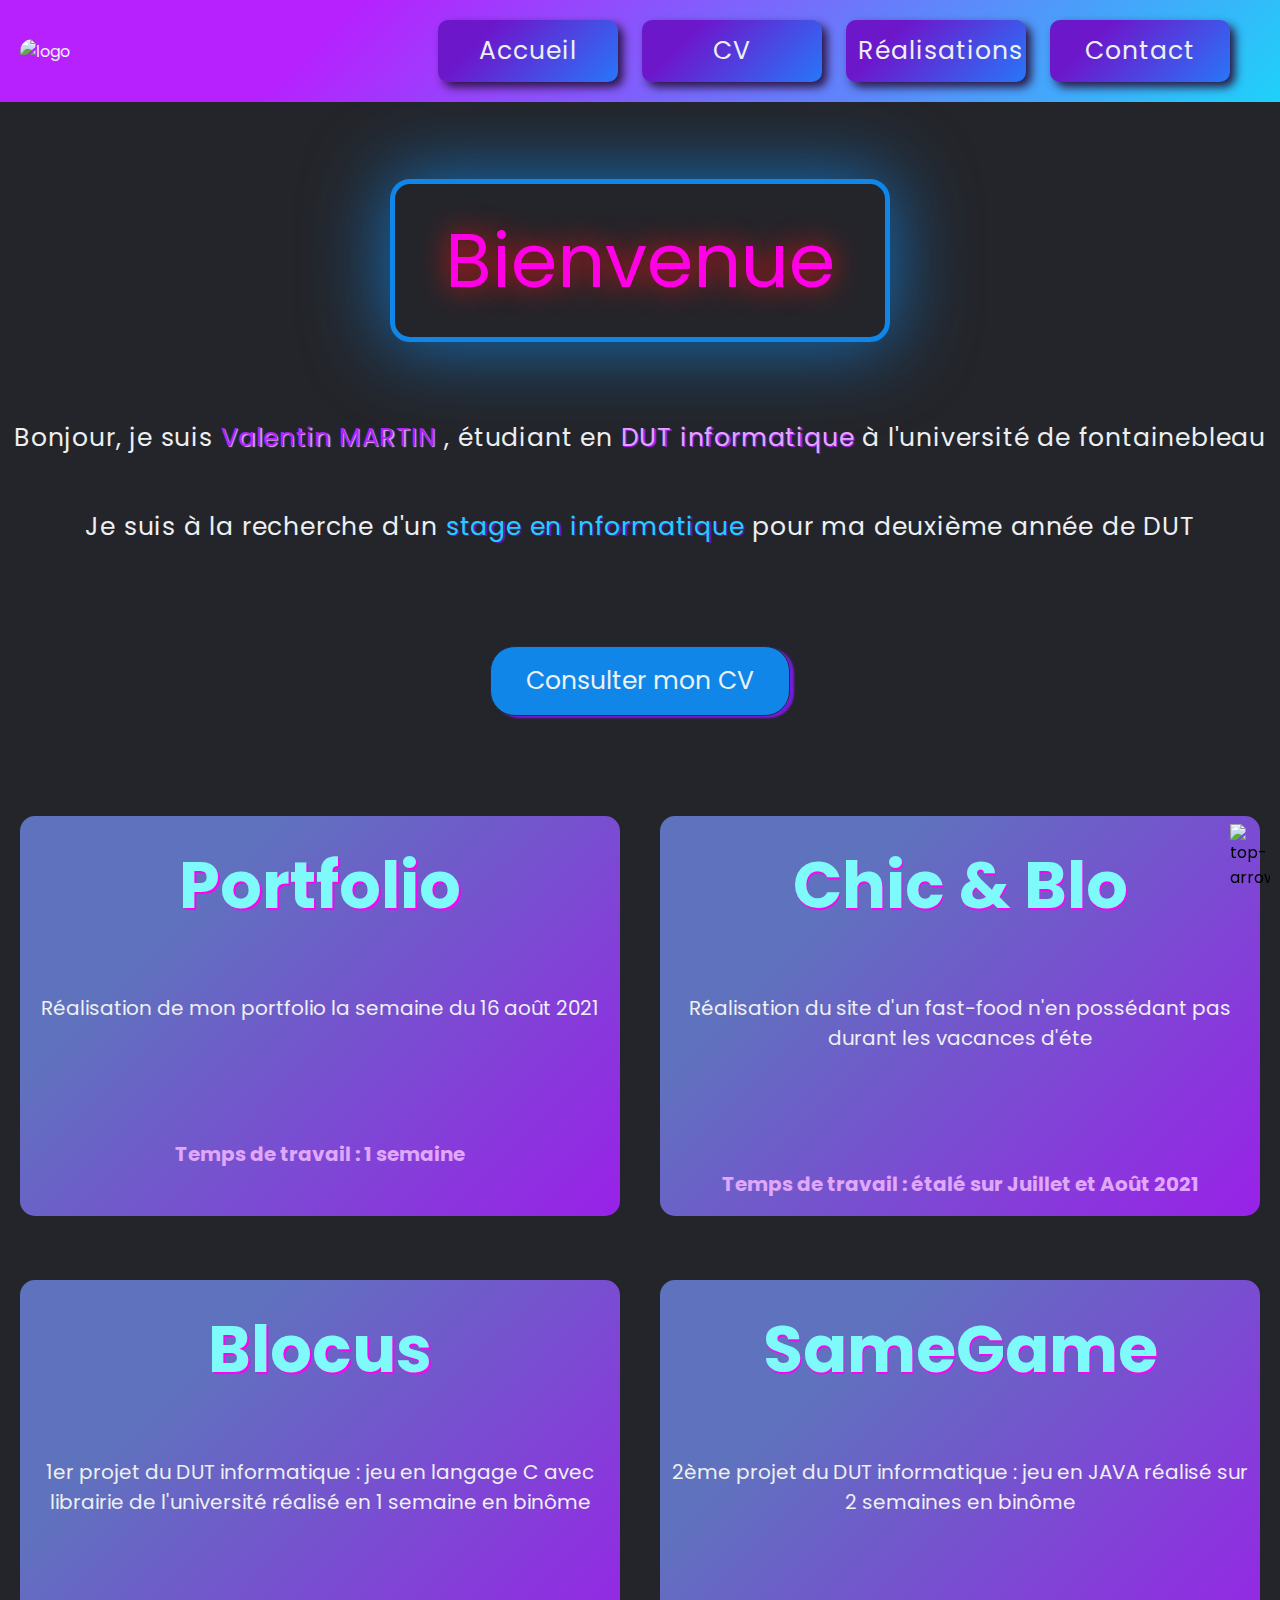
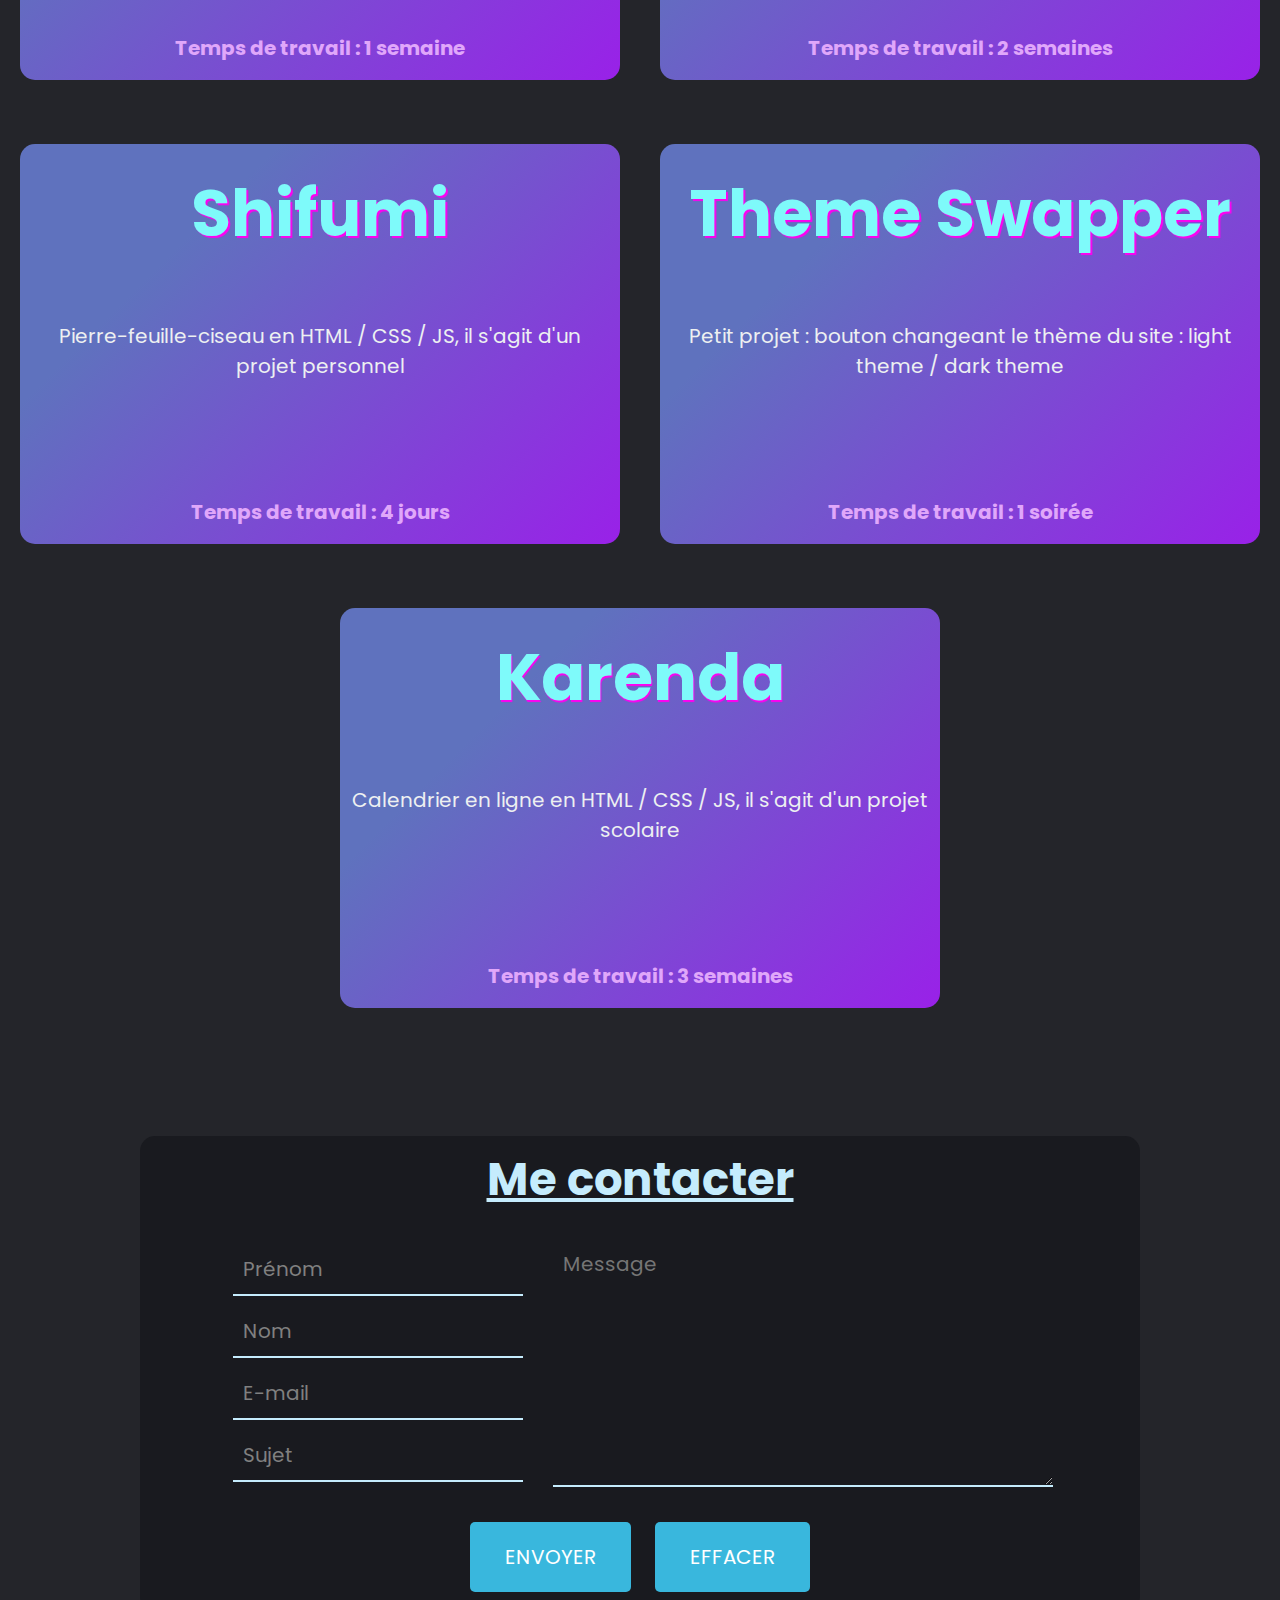
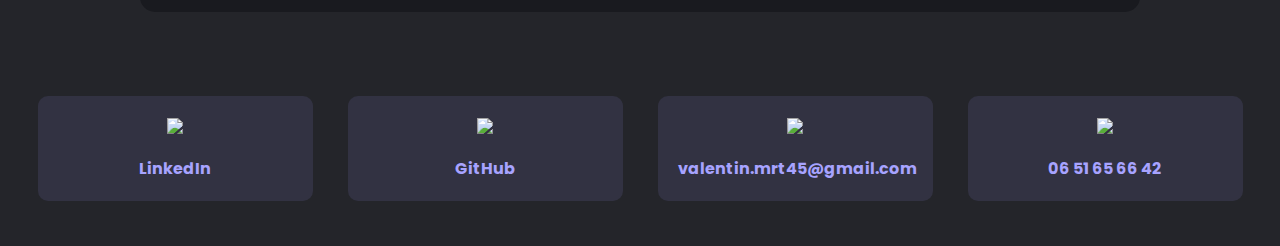
==== index.html @ cf65e2fb "Adding files of my Portfolio" ====
<!DOCTYPE html>
<html lang="fr">

<head>
    <meta charset="UTF-8">
    <title> Portfolio </title>
    <link href="./style.css" rel="stylesheet">
    <script src="./script.js"></script>

</head>


<body>

    <!-- <div class="loadingscreen" id="loadingscreen">
        <span style="--i:1";>L</span>
        <span style="--i:2";>o</span>
        <span style="--i:3";>a</span>
        <span style="--i:4";>d</span>
        <span style="--i:5";>i</span>
        <span style="--i:6";>n</span>
        <span style="--i:7";>g</span>
        <span style="--i:8";>.</span>
        <span style="--i:9";>.</span>
        <span style="--i:10";>.</span>
    </div> -->

    <div class="content" id="content">
        <header>
            <a class="logo-link" href="https://dwarves.iut-fbleau.fr/~martinv/Portfolio">
                <img class="logo" src="./img/VM.png" alt="logo">
            </a>

            <nav id="navbar" class="navbar">
                <ul class="nav-links">
                    <li><a class="links" href="#accueil">Accueil</a></li>
                    <li><a class="links" href="#CV">CV</a></li>
                    <li><a class="links" href="#realisation">Réalisations</a></li>
                    <li><a class="links" href="#contact">Contact</a></li>
                </ul>
            </nav>

            <div class="menu" id="burger" onclick="MenuBurger()">
                <div class="menu-line" id="first-line"></div>
                <div class="menu-line" id="second-line"></div>
                <div class="menu-line" id="third-line"></div>
            </div>

        </header>

        <div class="welcome">
            <span class="welcome-text">Bienvenue</span>
        </div>

        <div class="accueil" id="accueil">
            <p class="presentation"> Bonjour, je suis <span class="nom">Valentin MARTIN</span> , étudiant en <span
                    class="etude">DUT informatique</span> à l'université de fontainebleau</p>
            <p class="stage"> Je suis à la recherche d'un <span class="stage-span">stage en informatique</span> pour ma
                deuxième année de DUT</p>
        </div>

        <div class="CV" id="CV">
            <a href="./CV.pdf" class="cv-links">Consulter mon CV</a>
        </div>

        <div class="realisation" id="realisation">

            <div class="realisation-container">

                <a class="portfolio animation3" href="./realisations.html#portfolio">
                    <h3 class="titre-realisation">Portfolio</h3>
                    <p class="description-realisation">Réalisation de mon portfolio la semaine du 16 août 2021</p>
                    <p class="temps-realisation"> Temps de travail : 1 semaine</p>
                </a>

                <a class="portfolio animation2" href="./realisations.html#chic&blo">
                    <h3 class="titre-realisation">Chic & Blo</h3>
                    <p class="description-realisation">Réalisation du site d'un fast-food n'en possédant pas durant les
                        vacances d'éte</p>
                    <p class="temps-realisation"> Temps de travail : étalé sur Juillet et Août 2021</p>
                </a>

            </div>

            <div class="realisation-container">

                <a class="portfolio animation2" href="./realisations.html#blocus">
                    <h3 class="titre-realisation">Blocus</h3>
                    <p class="description-realisation">1er projet du DUT informatique : jeu en langage C avec librairie
                        de l'université réalisé en 1 semaine en binôme</p>
                    <p class="temps-realisation"> Temps de travail : 1 semaine</p>
                </a>

                <a class="portfolio animation1" href="./realisations.html#SameGame">
                    <h3 class="titre-realisation">SameGame</h3>
                    <p class="description-realisation">2ème projet du DUT informatique : jeu en JAVA réalisé sur 2
                        semaines en binôme</p>
                    <p class="temps-realisation"> Temps de travail : 2 semaines</p>
                </a>

            </div>

            <div class="realisation-container">

                <a class="portfolio animation1" href="./realisations.html#shifumi">
                    <h3 class="titre-realisation">Shifumi</h3>
                    <p class="description-realisation"> Pierre-feuille-ciseau en HTML / CSS / JS, il s'agit d'un projet
                        personnel</p>
                    <p class="temps-realisation"> Temps de travail : 4 jours</p>
                </a>

                <a class="portfolio animation3" href="./realisations.html#themeswapper">
                    <h3 class="titre-realisation">Theme Swapper</h3>
                    <p class="description-realisation">Petit projet : bouton changeant le thème du site : light theme /
                        dark theme</p>
                    <p class="temps-realisation"> Temps de travail : 1 soirée</p>
                </a>

            </div>

            <div class="realisation-container">

                <a class="portfolio animation1" href="./realisations.html#karenda">
                    <h3 class="titre-realisation">Karenda</h3>
                    <p class="description-realisation"> Calendrier en ligne en HTML / CSS / JS, il s'agit d'un projet
                        scolaire</p>
                    <p class="temps-realisation"> Temps de travail : 3 semaines</p>
                </a>

            </div>


        </div>

        <div class="contact" id="contact">

            <form method="post" action="contacter.php" class="container-contact">

                <h1 class="me-contacter">Me contacter</h1>

                <div class="contact-form">

                    <div class="input-fields">
                        <input type="text" class="input" name="prenom" placeholder="Prénom">
                        <input type="text" class="input" name="nom" placeholder="Nom" required="">
                        <input type="text" class="input" name="email" placeholder="E-mail" required="">
                        <input type="text" class="input" name="sujet" placeholder="Sujet" required="">
                    </div>

                    <textarea class="message" name="message" placeholder="Message" required=""></textarea>

                </div>

                <div class="regroup-btn">
                    <input class="btn-send" name="submit" value="Envoyer" type="submit">
                    <input class="btn-send" type="reset" value="Effacer">
                </div>

            </form>
        </div>

        <div class="icon-bar">

            <a href="https://www.linkedin.com/in/valentin-martin-417102203/" target="blank" class="icon-bgcolor">
                <img class="img-icon" src="./img/linkedin.png">
                <p class="icon-text">LinkedIn</p>
            </a>

            <a href="https://dwarves.iut-fbleau.fr/git/martinv" target="blank" class="icon-bgcolor">
                <img class="img-icon" src="./img/git.png">
                <p class="icon-text">GitHub</p>
            </a>

            <a href="mailto:valentin.mrt45@gmail.com" class="icon-bgcolor">
                <img class="img-icon" src="./img/enveloppe.png">
                <p class="icon-text">valentin.mrt45@gmail.com</p>
            </a>

            <a class="icon-bgcolor">
                <img class="img-icon" src="./img/telephone.png">
                <p class="icon-text">06 51 65 66 42</p>
            </a>

        </div>

        <img src="./img/top-arrow.png" alt="top-arrow" class="top-arrow" onclick="ScrollTop()">
    </div>

</body>

</html>
---- style.css ----
/*

Shortcut commentaires : ctrl + /
Shortcut reorganize code : shift + alt + F 

*/

@import url("https://fonts.googleapis.com/css2?family=Poppins:wght@200;400;600&display=swap");
* {
    margin: 0;
    padding: 0;
    font-family: "Poppins", sans-serif;
    box-sizing: border-box;
}

body {
    background-color: #24252A;
    overflow-x: hidden;
}

* {
    scroll-behavior: smooth;
}

/* 
.content {
    display: none;
}


.loadingscreen {
    display: flex;
    align-items: center;
    justify-content: center;
    width: 100%;
    height: 100%;
}

.loadingscreen span {
    display: inline-block;
    color: #fff;
    font-size: 50px;
    text-transform: uppercase;
    animation: animate 1s ease-in-out infinite;
    animation-delay: calc(0.1s * var(--i));
} */

@keyframes animate {
    0% {
        transform: translateY(0px);
    }
    20% {
        transform: translateY(-20px);
    }
    40%, 100% {
        transform: translateY(0px);
    }
}

html::-webkit-scrollbar {
    width: 20px;
}

html::-webkit-scrollbar-thumb {
    background: linear-gradient(315deg, #1fd1f9 0%, #b621fe 74%);
    border-radius: 20px;
}

html::-webkit-scrollbar-track {
    border: 6px solid #232943;
    border-radius: 20px;
}

/* CSS HEADER ET NAV BAR */

li, a, button {
    color: #edf0f1;
    text-decoration: none;
}

header {
    z-index: 99;
    display: flex;
    justify-content: flex-end;
    align-items: center;
    background-color: #1fd1f9;
    background-image: linear-gradient(315deg, #1fd1f9 0%, #b621fe 74%);
    padding: 20px
}

.logo {
    cursor: pointer;
    width: 100px;
    border-radius: 25px;
}

.logo-link {
    margin-right: auto;
}

.nav-links {
    list-style: none;
    margin-right: 10px;
}

.nav-links li {
    transition: all 0.3s ease-in-out;
    display: inline-block;
    box-shadow: 5px 5px 10px rgb(43, 21, 65);
    border-radius: 10px;
    padding: 12px;
    width: 180px;
    text-align: center;
    margin-right: 20px;
    background-color: #2876f9;
    background-image: linear-gradient(315deg, #2876f9 0%, #6d17cb 74%);
}

.nav-links li:hover {
    transform: scale(1.05);
    border: 1px solid #e0a7fa;
    transition: all 0.3s ease-in-out;
}

.links {
    font-size: 25px;
    letter-spacing: 1px;
    transition: all 0.3s ease-in-out;
}

.links:hover {
    transition: all 0.3s ease-in-out;
    color: rgb(255, 22, 177);
}

nav {
    animation: fade-in 1s;
}

.fade-in {
    animation: fade-in 4s;
}

.fade-out {
    animation: fade-out 2s ease;
    animation-fill-mode: forwards;
    opacity: 0;
}

@keyframes fade-out {
    0% {
        opacity: 1;
    }
    100% {
        opacity: 0;
    }
}

@keyframes fade-in {
    0% {
        opacity: 0;
    }
    100% {
        opacity: 1;
    }
}

.welcome {
    display: flex;
    justify-content: center;
    align-items: center;
    margin-top: 6%;
}

.welcome-text {
    border: 5px solid #1086e8;
    padding: 20px;
    width: 500px;
    text-align: center;
    font-size: 75px;
    border-radius: 20px;
    color: #FF00E6;
    box-shadow: 0px 0px 78px 4px rgba(16, 134, 232, 0.73);
    text-shadow: 0px 0px 29px rgba(242, 22, 22, 1);
    animation: box 5s infinite;
    animation: rotation 2s;
    transform: rotate(360deg);
    z-index: 1;
}

@keyframes rotation {
    0% {
        transform: rotate(0deg);
    }
    30% {
        transform: rotate(10deg);
    }
    60% {
        transform: rotate(-10deg);
    }
    100% {
        transform: rotate(360deg);
    }
}

@keyframes box {
    0% {
        opacity: 0.6;
        box-shadow: 0px 0px 78px 4px rgba(16, 134, 232, 0.73);
        text-shadow: 0px 0px 29px rgba(242, 22, 22, 1);
    }
    25% {
        opacity: 1;
        box-shadow: 0px 0px 100px 4px rgba(16, 134, 232, 0.73);
        text-shadow: 0px 0px 10px rgba(242, 22, 22, 1);
    }
    50% {
        opacity: 0.8;
        box-shadow: 0px 0px 20px 4px rgba(16, 134, 232, 0.73);
        text-shadow: 0px 0px 40px rgba(242, 22, 22, 1);
    }
    75% {
        opacity: 0.7;
        box-shadow: 0px 0px 50px 4px rgba(16, 134, 232, 0.73);
        text-shadow: 0px 0px 15px rgba(242, 22, 22, 1);
    }
    100% {
        opacity: 0.6;
        box-shadow: 0px 0px 78px 4px rgba(16, 134, 232, 0.73);
        text-shadow: 0px 0px 29px rgba(242, 22, 22, 1);
    }
}

.accueil {
    text-align: center;
    margin-top: 6%;
}

.presentation {
    color: #edf0f1;
    font-size: 25px;
    letter-spacing: 0.8px;
    animation: fade-in 4s;
}

.stage {
    margin-top: 4%;
    color: #edf0f1;
    font-size: 25px;
    letter-spacing: 0.8px;
    animation: fade-in 6s;
}

.stage-span {
    color: #1fd1f9;
    text-shadow: 1.5px 1px 1px #6d17cb;
}

.nom {
    color: #b621fe;
    text-shadow: 1.5px 1px 1px #e0a7fa;
}

.nom:hover {
    transition: all 0.3s ease-in-out;
    color: #e0a7fa;
    text-shadow: 1.5px 1px 1px #b621fe;
}

.etude {
    color: #e0a7fa;
    text-shadow: 1.5px 1px 1px #b621fe;
}

.etude:hover {
    transition: all 0.3s ease-in-out;
    color: #b621fe;
    text-shadow: 1.5px 1px 1px #e0a7fa;
}

.top-arrow {
    position: fixed;
    width: 40px;
    right: 10px;
    bottom: 10px;
    cursor: pointer;
}

.top-arrow:hover {
    transform: scale(1.2);
}

.menu {
    display: none;
    background-color: #2876f9;
    background-image: linear-gradient(315deg, #2876f9 0%, #6d17cb 74%);
    border-radius: 10px;
    padding: 10px;
    cursor: pointer;
    border: none;
    box-shadow: 5px 5px 10px rgb(43, 21, 65);
}

.menu-line {
    width: 30px;
    height: 4px;
    background-color: #edf0f1;
    margin: 7px;
    cursor: pointer;
}

.menu:hover {
    color: rgb(255, 22, 177);
    transform: scale(1.1);
    transition: all 0.3s ease-in-out;
}

@media (max-width:1015px) {
    .menu {
        display: block;
        position: absolute;
        right: 25px;
        top: 25px;
        padding: 25px;
    }
    header {
        flex-direction: column;
    }
    .navbar {
        margin-top: 2%;
        border-top: 5px solid #232943;
        width: 100%;
        display: none;
    }
    .nav-links {
        display: flex;
        align-items: center;
        justify-content: center;
        flex-direction: column;
    }
    .nav-links li {
        display: block;
        border: 1px solid #e0a7fa;
        margin: 15px;
        width: 350px;
    }
    .links {
        font-size: 35px;
        letter-spacing: 2px;
        transition: all 0.3s ease-in-out;
    }
    .top-arrow {
        z-index: 80;
        width: 60px;
        right: 12px;
    }
    .loadingscreen {
        margin-top: 750px;
    }
    .loadingscreen span {
        font-size: 75px;
    }
}

.realisation-container {
    display: flex;
    justify-content: space-around;
    align-items: center;
    margin-top: 5%;
}

.portfolio {
    padding: 10px;
    border-radius: 15px;
    width: 600px;
    height: 400px;
    border-radius: 15px;
    text-align: center;
    background-color: #9921e8;
    transition: all ease-in-out 0.3s;
    background-image: linear-gradient(315deg, rgba(153, 33, 232, 1) 0%, rgba(95, 114, 190, 1) 74%);
}

.portfolio:hover {
    background-image: linear-gradient(315deg, rgba(95, 114, 190, 1) 0%, rgba(153, 33, 232, 1) 74%);
    transition: all ease-in-out 0.3s;
}

.animation1:hover {
    animation: realisation-rotate;
    animation-duration: 1s;
    transform: scale(1.05);
}

.animation2:hover {
    animation: realisation-translate;
    animation-duration: 1s;
    transform: scale(1.05);
}

.animation3:hover {
    animation: realisation-skew;
    animation-duration: 1s;
    transform: scale(1.05);
}

@keyframes realisation-rotate {
    0% {
        transform: rotate(360deg);
    }
    100% {
        transform: rotate(0deg);
    }
}

@keyframes realisation-skew {
    0%, 100% {
        transform: skew(0deg);
    }
    25%, 75% {
        transform: skew(-10deg);
    }
    50% {
        transform: skew(10deg);
    }
}

@keyframes realisation-translate {
    0%, 100% {
        transform: translateY(0px);
    }
    25%, 75% {
        transform: translateY(-25px);
    }
    50% {
        transform: translateY(25px);
    }
}

.titre-realisation {
    color: rgb(126, 250, 250);
    font-size: 65px;
    margin-top: 2%;
    text-shadow: 1.5px 1.5px 1px rgb(255, 0, 242);
}

.description-realisation {
    margin-top: 10%;
    font-size: 20px;
}

.temps-realisation {
    margin-top: 20%;
    font-size: 20px;
    color: #e0a7fa;
    font-weight: bold;
}

@media (max-width:1270px) {
    .realisation-container {
        flex-direction: column;
        margin: 0;
    }
    .portfolio {
        margin-top: 10%;
        width: 750px;
        height: 500px;
    }
    .titre-realisation {
        font-size: 65px;
    }
    .description-realisation {
        font-size: 30px;
    }
    .temps-realisation {
        font-size: 40px;
        margin-top: 10%;
    }
}

@import url('https://fonts.googleapis.com/css?family=Roboto');

.contact {
    margin-top: 10%;
    margin-bottom: 5%;
    display: flex;
    align-items: center;
    justify-content: center;
    font-family: 'Roboto', sans-serif;
}

.container-contact {
    text-align: center;
    background-color: #191a1f;
    padding: 10px;
    width: 1000px;
    border-radius: 15px;
}

.me-contacter {
    color: #c5ecfd;
    text-decoration: underline;
    font-weight: bold;
    margin-bottom: 25px;
    font-size: 45px;
}

.contact-form {
    display: flex;
    justify-content: center;
}

.input-fields {
    display: flex;
    flex-direction: column;
    width: 300px;
}

.message {
    margin-left: 25px;
    width: 500px;
    max-height: 500px;
    resize: vertical;
}

.input {
    margin: 5px 5px 5px 5px;
}

.input, .message {
    border: none;
    background: transparent;
    border-bottom: 2px solid #c5ecfd;
    padding: 10px;
    color: #c5ecfd;
    font-size: 20px;
}

.input::placeholder {
    color: grey;
    font-size: 20px;
}

.regroup-btn {
    display: inline-block;
    margin-top: 25px;
}

.btn-send {
    background: #39b7dd;
    text-align: center;
    padding: 20px 35px 20px 35px;
    border-radius: 5px;
    color: #fff;
    cursor: pointer;
    text-transform: uppercase;
    margin: 10px;
    border: none;
    transition: all ease-in-out 0.2s;
    font-size: 20px;
}

.btn-send:hover {
    transform: scale(1.1);
    transition: all ease-in-out 0.2s;
    text-decoration: underline;
    background: #2cacd3;
}

.input:focus, .message:focus {
    outline: none;
}

.message:focus {
    border: 2px solid #c5ecfd;
    border-radius: 15px;
}

input:-webkit-autofill {
    -webkit-text-fill-color: black;
}

.cv-links {
    background-color: #1086e8;
    width: 300px;
    text-align: center;
    padding: 15px;
    border-radius: 25px;
    font-size: 25px;
    transition: all ease-in-out 0.2s;
    border: 1px solid #232943;
    box-shadow: #761bd8 4px 2px 2px;
}

.cv-links:hover {
    transform: scale(1.1);
    transition: all ease-in-out 0.2s;
}

.CV {
    display: flex;
    align-items: center;
    justify-content: center;
    margin-top: 100px;
    margin-bottom: 100px;
}

@media (max-width:1270px) {
    .CV {
        margin-top: 125px;
        margin-bottom: 25px;
    }

    .cv-links {
        font-size: 50px;
        width: 550px;
        padding: 40px;
        border-radius: 50px;
    }

    .container-contact {
        width: 900px;
    }

    .me-contacter {
        font-size: 55px;
    }

    .input-fields {
        width: 350px;
    }

    .message {
        width: 750px;
    }

    .input::placeholder , textarea::placeholder {
        font-size: 30px;
    }

    .input {
        margin: 15px;
    }

    .btn-send {
    margin: 25px;
    font-size: 30px;
    padding: 25px 40px 25px 40px;
    }
}

.icon-bar {
    display: flex;
    align-items: center;
    justify-content: space-around;
    padding: 20px;
    margin-bottom: 25px;
}

.img-icon {
    width: 80px;
}

.icon-bgcolor {
    text-align: center;
    padding: 20px;
    background-color: #323242;
    border-radius: 10px;
    width: 275px;
    transition: all 0.15s ease-in-out;
}

.icon-bgcolor:hover {
    transform: scale(1.1);
    transition: all 0.15s ease-in-out;
}

.icon-bgcolor:hover .icon-text {
    text-decoration: 2.5px underline;
}

.icon-text {
    color: #a7a3ff;
    font-size: 16px;
    font-weight: bold;
    margin-top: 15px;
}

@media (max-width:1200px) {

    .icon-bar {
        flex-direction: column;
    }

    .icon-bgcolor {
        margin: 25px;
        width: 525px;
    }

    .icon-text {
        font-size: 30px;
    }

    .img-icon {
        width: 125px;
    }

}
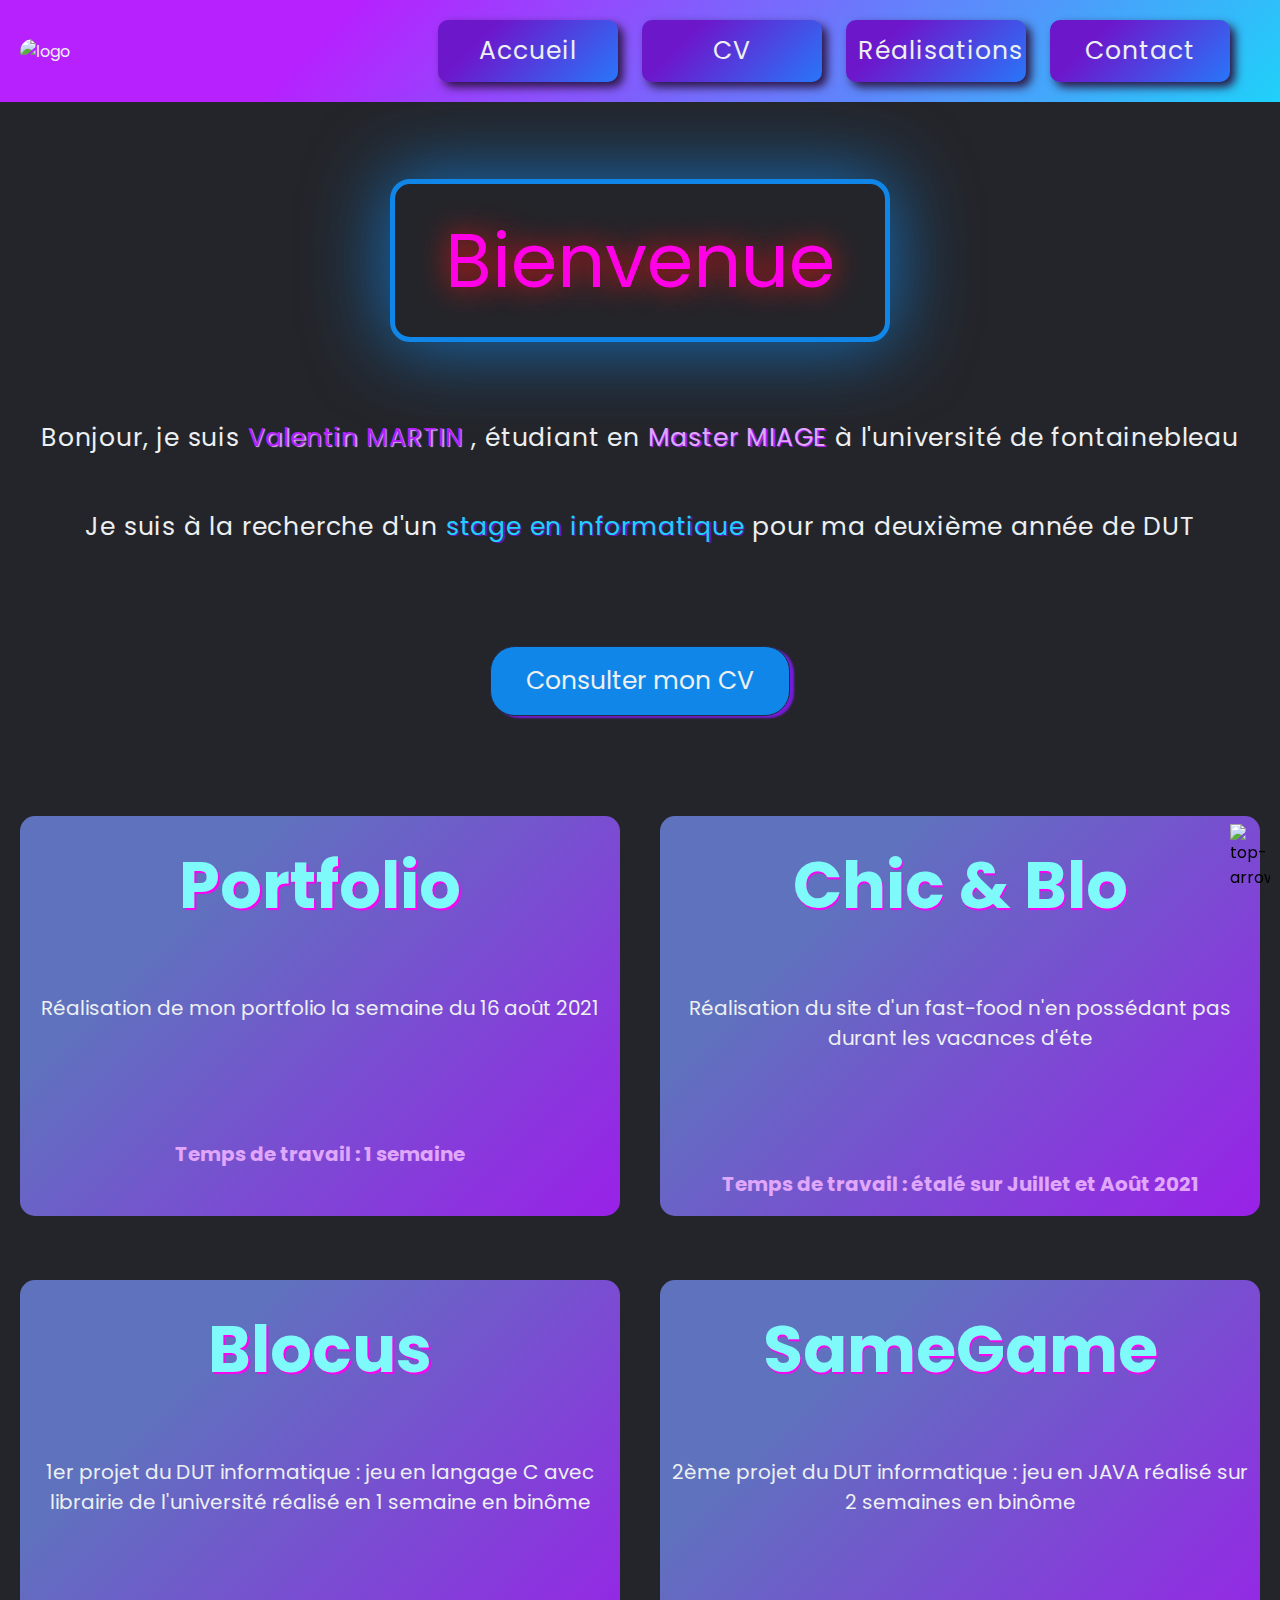
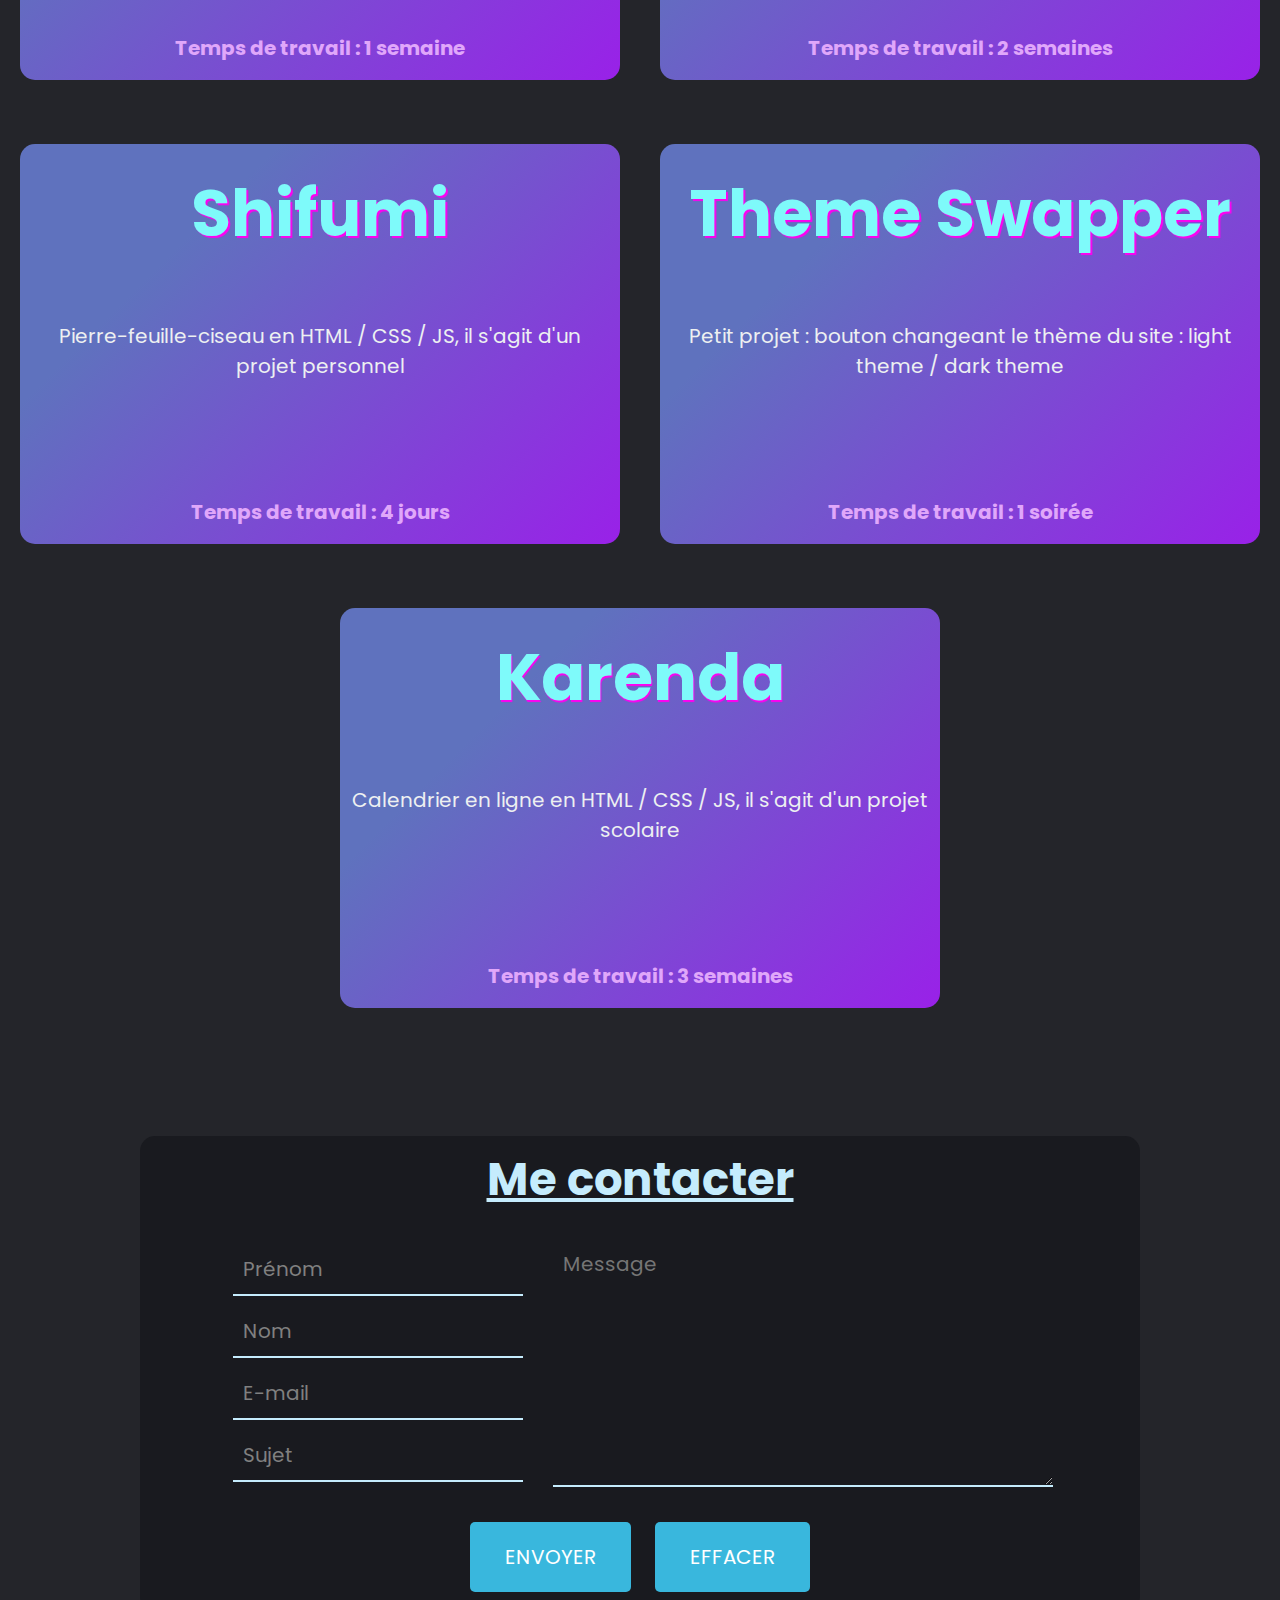
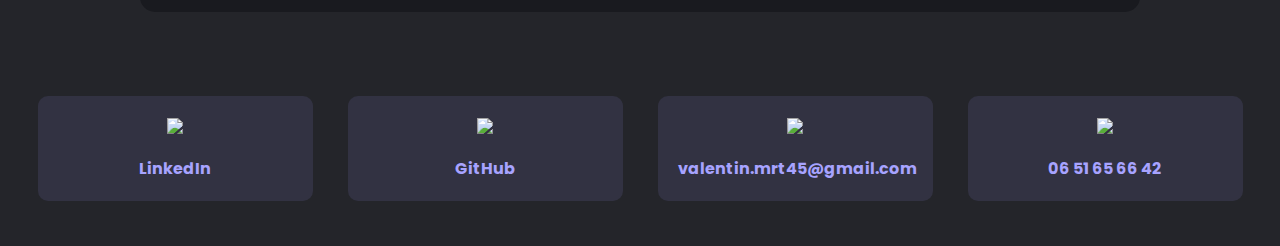
==== commit 2dcd7061: "Update index.html" ====
--- a/index.html
+++ b/index.html
@@ -54,7 +54,7 @@
 
         <div class="accueil" id="accueil">
             <p class="presentation"> Bonjour, je suis <span class="nom">Valentin MARTIN</span> , étudiant en <span
-                    class="etude">DUT informatique</span> à l'université de fontainebleau</p>
+                    class="etude">Master MIAGE</span> à l'université de fontainebleau</p>
             <p class="stage"> Je suis à la recherche d'un <span class="stage-span">stage en informatique</span> pour ma
                 deuxième année de DUT</p>
         </div>
@@ -188,4 +188,4 @@
 
 </body>
 
-</html>+</html>
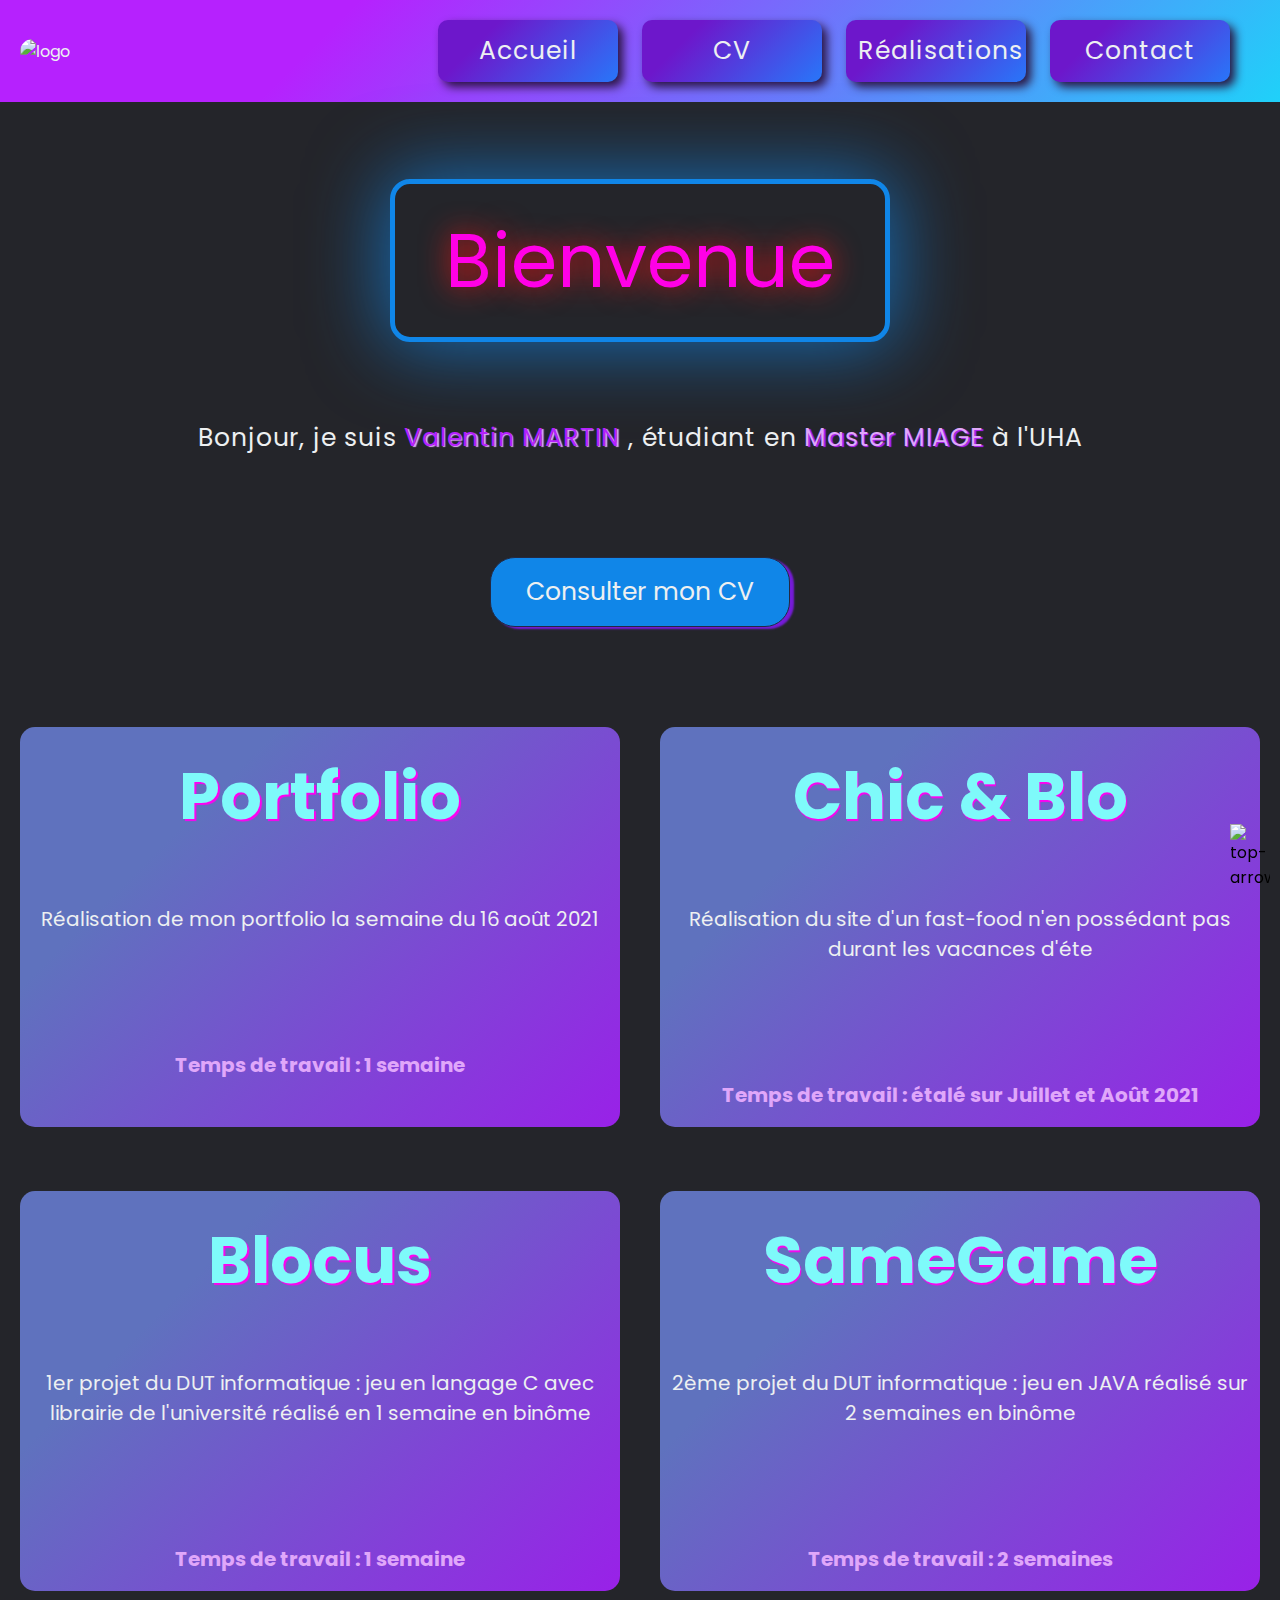
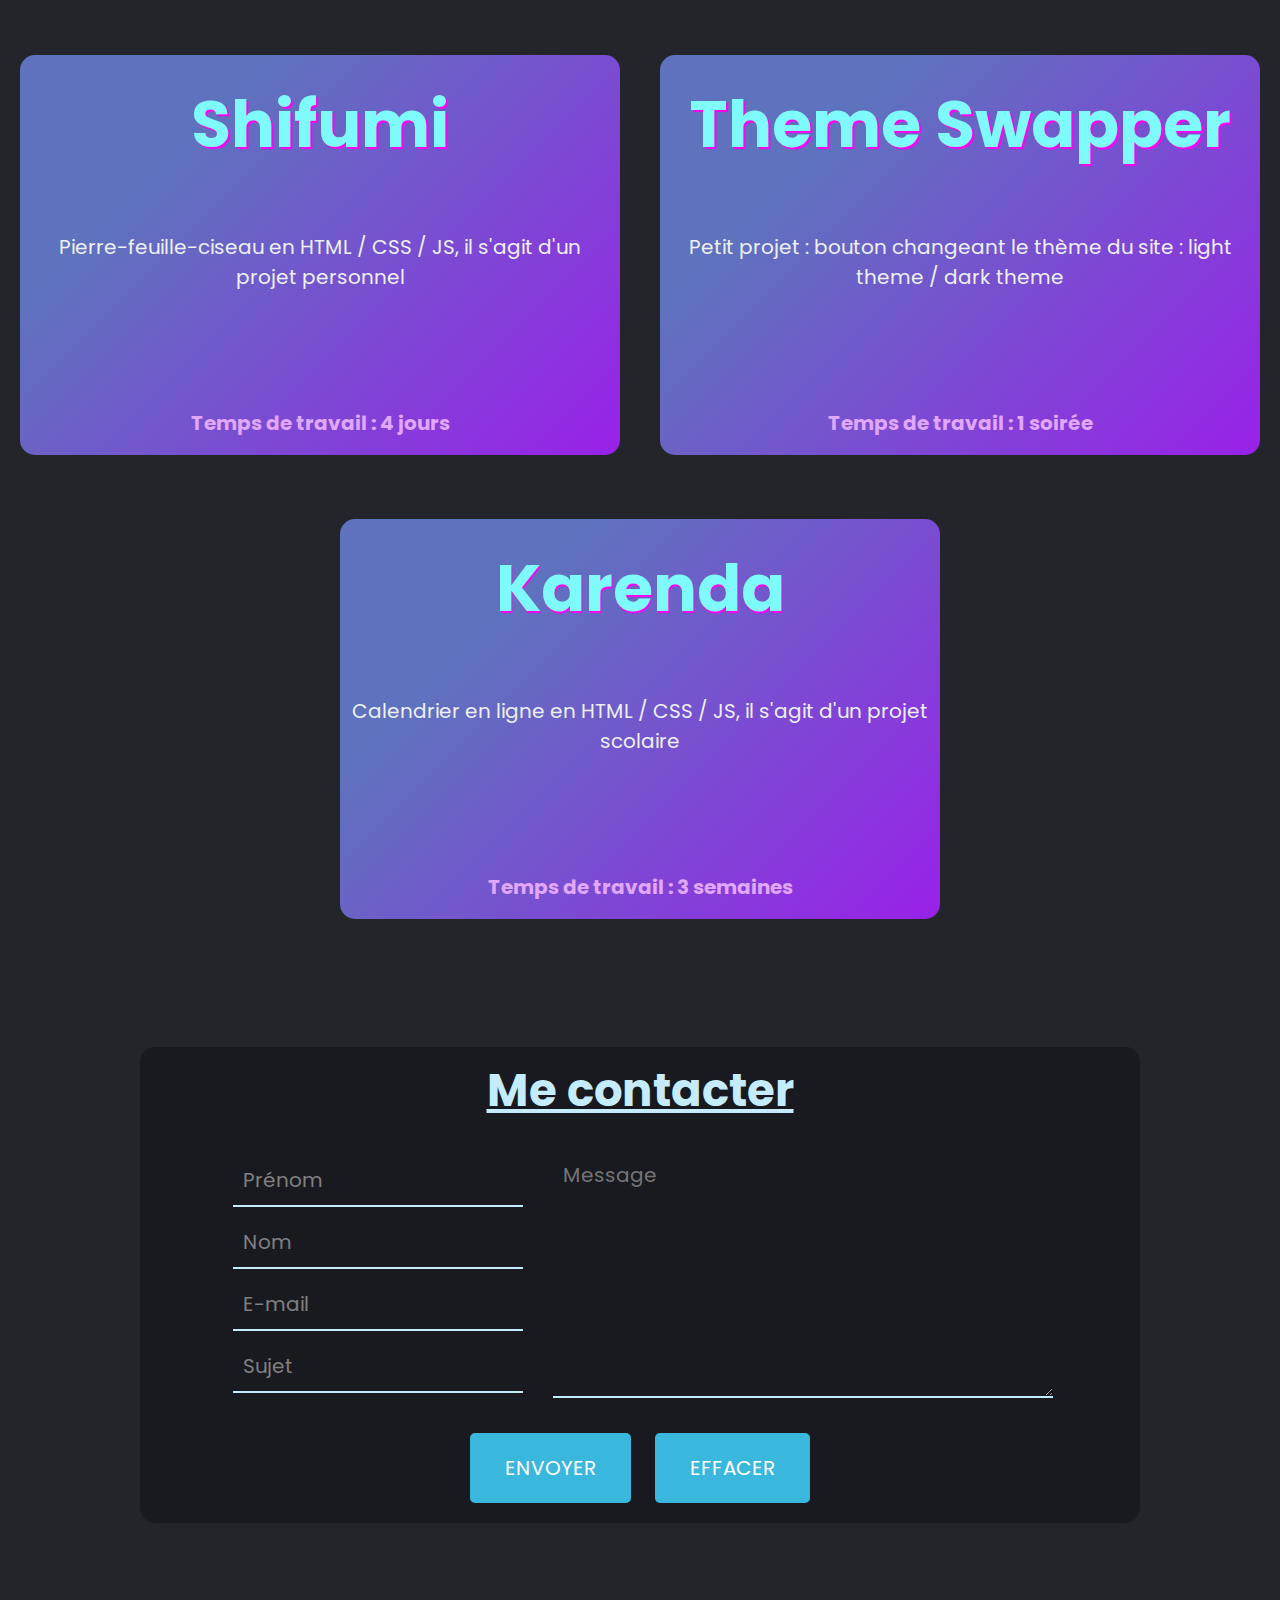
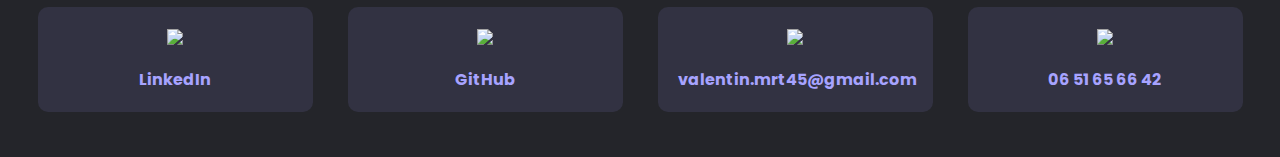
==== commit 5c7a95d9: "UpdateV2 index.html" ====
--- a/index.html
+++ b/index.html
@@ -54,9 +54,7 @@
 
         <div class="accueil" id="accueil">
             <p class="presentation"> Bonjour, je suis <span class="nom">Valentin MARTIN</span> , étudiant en <span
-                    class="etude">Master MIAGE</span> à l'université de fontainebleau</p>
-            <p class="stage"> Je suis à la recherche d'un <span class="stage-span">stage en informatique</span> pour ma
-                deuxième année de DUT</p>
+                    class="etude">Master MIAGE</span> à l'UHA</p>
         </div>
 
         <div class="CV" id="CV">
